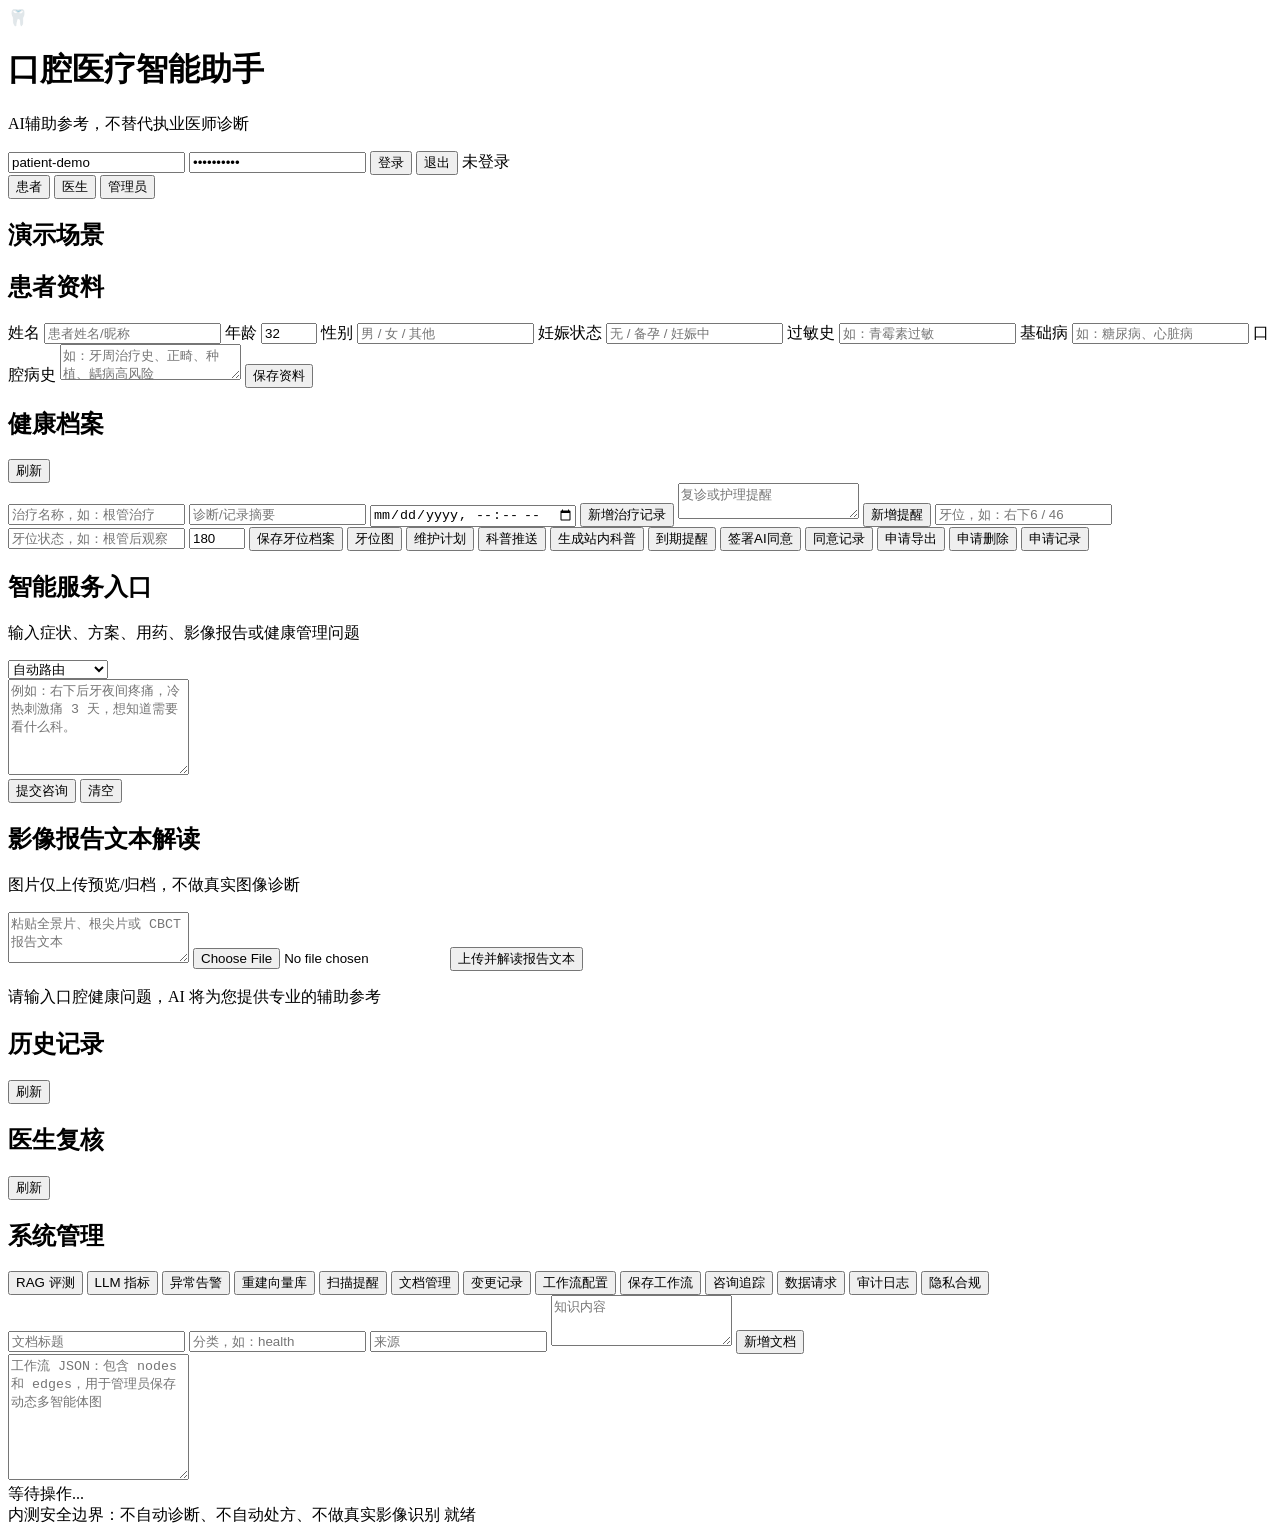
==== app/static/index.html @ a6b904b1 "first commit" ====
<!doctype html>
<html lang="zh-CN">
  <head>
    <meta charset="utf-8" />
    <meta name="viewport" content="width=device-width, initial-scale=1" />
    <title>口腔医疗 Agentic RAG 多智能体平台</title>
    <link rel="stylesheet" href="/static/styles.css" />
  </head>
  <body>
    <header class="topbar">
      <div class="brand">
        <div class="brand-icon">🦷</div>
        <div class="brand-text">
          <h1>口腔医疗智能助手</h1>
          <p>AI辅助参考，不替代执业医师诊断</p>
        </div>
      </div>
      <div class="login-box">
        <input id="loginUserInput" value="patient-demo" aria-label="账号" placeholder="账号" />
        <input id="loginPasswordInput" type="password" value="patient123" aria-label="密码" placeholder="密码" />
        <button id="loginBtn">登录</button>
        <button id="logoutBtn">退出</button>
        <span id="currentUserText">未登录</span>
      </div>
      <div class="role-switcher" aria-label="角色切换">
        <button class="role active" data-role="patient">患者</button>
        <button class="role" data-role="doctor">医生</button>
        <button class="role" data-role="admin">管理员</button>
      </div>
    </header>

    <main class="layout">
      <aside class="sidebar">
        <section class="panel">
          <div class="panel-header">
            <h2>演示场景</h2>
          </div>
          <div class="panel-body">
            <div id="scenarioList" class="scenario-list"></div>
          </div>
        </section>
        <section class="panel">
          <div class="panel-header">
            <h2>患者资料</h2>
          </div>
          <div class="panel-body">
            <label>姓名 <input id="profileNameInput" placeholder="患者姓名/昵称" /></label>
            <label>年龄 <input id="ageInput" type="number" min="0" max="120" value="32" /></label>
            <label>性别 <input id="sexInput" placeholder="男 / 女 / 其他" /></label>
            <label>妊娠状态 <input id="pregnancyInput" placeholder="无 / 备孕 / 妊娠中" /></label>
            <label>过敏史 <input id="allergyInput" placeholder="如：青霉素过敏" /></label>
            <label>基础病 <input id="conditionInput" placeholder="如：糖尿病、心脏病" /></label>
            <label>口腔病史 <textarea id="oralHistoryInput" rows="2" placeholder="如：牙周治疗史、正畸、种植、龋病高风险"></textarea></label>
            <button id="saveProfileBtn" class="primary">保存资料</button>
          </div>
        </section>
        <section class="panel patient-only hidden">
          <div class="panel-header">
            <h2>健康档案</h2>
            <button id="loadCareBtn">刷新</button>
          </div>
          <div class="panel-body">
            <input id="recordTreatmentInput" placeholder="治疗名称，如：根管治疗" />
            <input id="recordDiagnosisInput" placeholder="诊断/记录摘要" />
            <input id="recordNextVisitInput" type="datetime-local" />
            <button id="addRecordBtn">新增治疗记录</button>
            <textarea id="reminderNoteInput" rows="2" placeholder="复诊或护理提醒"></textarea>
            <button id="addReminderBtn">新增提醒</button>
            <input id="toothPositionInput" placeholder="牙位，如：右下6 / 46" />
            <input id="toothStatusInput" placeholder="牙位状态，如：根管后观察" />
            <input id="toothCycleInput" type="number" min="30" max="720" value="180" aria-label="维护周期天数" />
            <button id="addToothRecordBtn">保存牙位档案</button>
            <button id="loadToothChartBtn">牙位图</button>
            <button id="loadMaintenanceBtn">维护计划</button>
            <button id="loadEducationFeedBtn">科普推送</button>
            <button id="pushEducationFeedBtn">生成站内科普</button>
            <button id="runDueNotificationsBtn">到期提醒</button>
            <button id="signConsentBtn">签署AI同意</button>
            <button id="loadConsentsBtn">同意记录</button>
            <button id="requestExportBtn">申请导出</button>
            <button id="requestDeleteBtn">申请删除</button>
            <button id="loadPatientDataRequestsBtn">申请记录</button>
            <div id="careBox" class="history-list"></div>
          </div>
        </section>
      </aside>

      <section class="workspace">
        <section class="consult-card">
          <div class="consult-card-header">
            <div>
              <h2>智能服务入口</h2>
              <p>输入症状、方案、用药、影像报告或健康管理问题</p>
            </div>
            <select id="agentSelect" aria-label="智能体选择">
              <option value="">自动路由</option>
              <option value="triage">症状预问诊</option>
              <option value="treatment">方案解读</option>
              <option value="medication">用药审查</option>
              <option value="imaging">影像报告解读</option>
              <option value="health">健康管理</option>
            </select>
          </div>
          <textarea id="messageInput" rows="6" placeholder="例如：右下后牙夜间疼痛，冷热刺激痛 3 天，想知道需要看什么科。"></textarea>
          <div class="consult-actions">
            <button id="sendBtn" class="primary">提交咨询</button>
            <button id="clearBtn">清空</button>
          </div>
        </section>

        <section class="consult-card imaging-card">
          <div>
            <h2>影像报告文本解读</h2>
            <p>图片仅上传预览/归档，不做真实图像诊断</p>
          </div>
          <textarea id="reportInput" rows="3" placeholder="粘贴全景片、根尖片或 CBCT 报告文本"></textarea>
          <input id="imageInput" type="file" accept="image/*,.pdf" />
          <button id="imagingBtn">上传并解读报告文本</button>
        </section>

        <section id="resultPanel" class="result-panel empty">
          <p>请输入口腔健康问题，AI 将为您提供专业的辅助参考</p>
        </section>
      </section>

      <aside class="rightbar">
        <section class="panel">
          <div class="panel-header">
            <h2>历史记录</h2>
            <button id="refreshHistoryBtn">刷新</button>
          </div>
          <div id="historyList" class="history-list"></div>
        </section>
        <section class="panel doctor-only hidden">
          <div class="panel-header">
            <h2>医生复核</h2>
            <button id="refreshReviewBtn">刷新</button>
          </div>
          <div id="reviewList" class="review-list"></div>
        </section>
        <section class="panel admin-only hidden">
          <div class="panel-header">
            <h2>系统管理</h2>
          </div>
          <div class="admin-actions">
            <button id="ragEvalBtn">RAG 评测</button>
            <button id="llmMetricsBtn">LLM 指标</button>
            <button id="adminAlertsBtn">异常告警</button>
            <button id="rebuildChromaBtn">重建向量库</button>
            <button id="adminRunDueBtn">扫描提醒</button>
            <button id="loadKnowledgeDocsBtn">文档管理</button>
            <button id="loadKnowledgeChangesBtn">变更记录</button>
            <button id="loadWorkflowBtn">工作流配置</button>
            <button id="saveWorkflowBtn">保存工作流</button>
            <button id="loadConsultationTraceBtn">咨询追踪</button>
            <button id="loadDataRequestsBtn">数据请求</button>
            <button id="loadAuditBtn">审计日志</button>
            <button id="loadPrivacyBtn">隐私合规</button>
          </div>
          <div class="knowledge-form">
            <input id="knowledgeTitleInput" placeholder="文档标题" />
            <input id="knowledgeCategoryInput" placeholder="分类，如：health" />
            <input id="knowledgeSourceInput" placeholder="来源" />
            <textarea id="knowledgeContentInput" rows="3" placeholder="知识内容"></textarea>
            <button id="createKnowledgeDocBtn" class="primary">新增文档</button>
          </div>
          <textarea id="workflowJsonInput" rows="8" placeholder="工作流 JSON：包含 nodes 和 edges，用于管理员保存动态多智能体图"></textarea>
          <div id="knowledgeBox" class="admin-panel">等待操作...</div>
        </section>
      </aside>
    </main>

    <footer class="footer">
      <span>内测安全边界：不自动诊断、不自动处方、不做真实影像识别</span>
      <span class="status" id="statusText">就绪</span>
    </footer>

    <script src="/static/app.js"></script>
  </body>
</html>
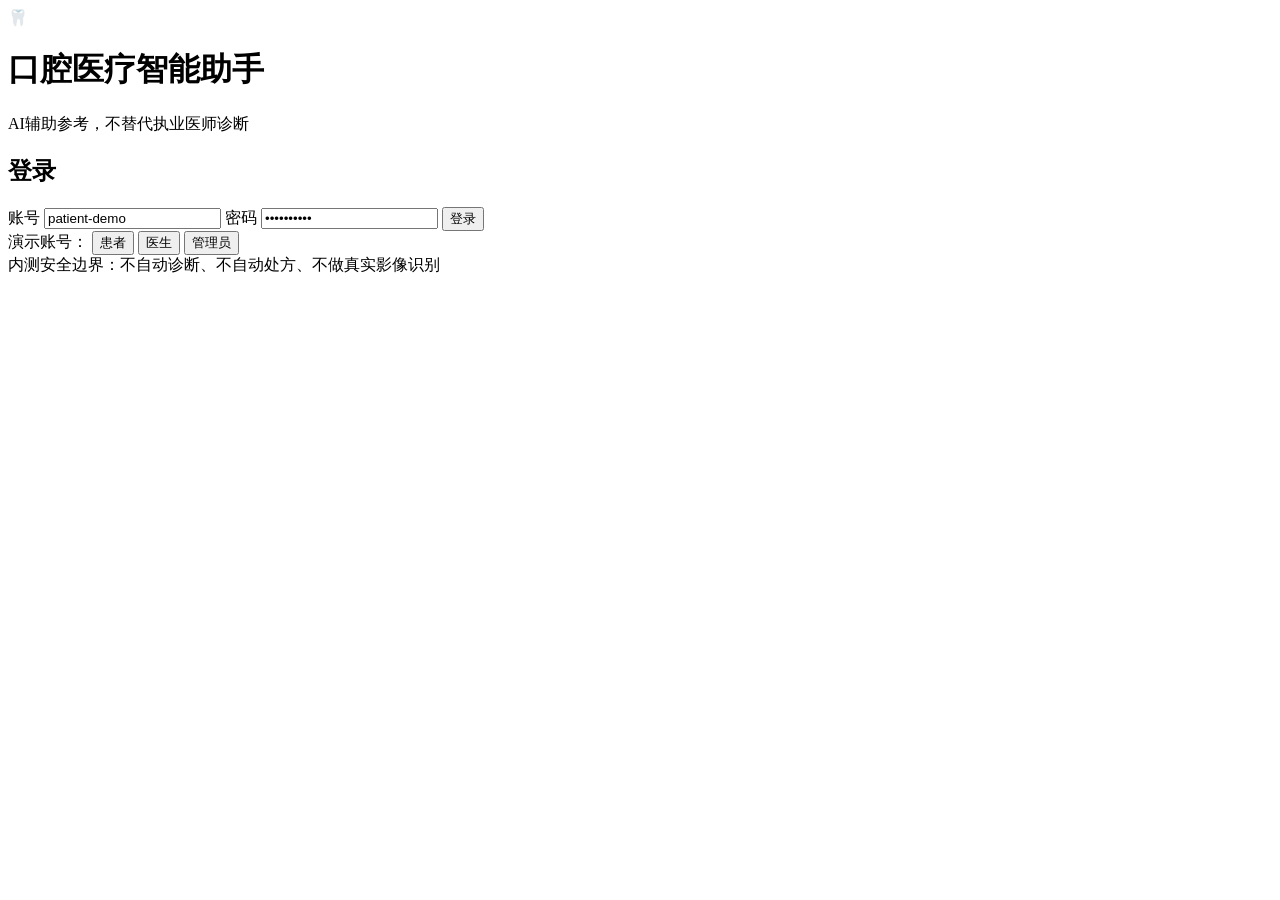
==== commit a7a43890: "前端修正第一轮" ====
--- a/app/static/index.html
+++ b/app/static/index.html
@@ -3,11 +3,11 @@
   <head>
     <meta charset="utf-8" />
     <meta name="viewport" content="width=device-width, initial-scale=1" />
-    <title>口腔医疗 Agentic RAG 多智能体平台</title>
+    <title>登录 · 口腔医疗 Agentic RAG 多智能体平台</title>
     <link rel="stylesheet" href="/static/styles.css" />
   </head>
-  <body>
-    <header class="topbar">
+  <body class="login-page">
+    <main class="login-shell">
       <div class="brand">
         <div class="brand-icon">🦷</div>
         <div class="brand-text">
@@ -15,166 +15,27 @@
           <p>AI辅助参考，不替代执业医师诊断</p>
         </div>
       </div>
-      <div class="login-box">
-        <input id="loginUserInput" value="patient-demo" aria-label="账号" placeholder="账号" />
-        <input id="loginPasswordInput" type="password" value="patient123" aria-label="密码" placeholder="密码" />
-        <button id="loginBtn">登录</button>
-        <button id="logoutBtn">退出</button>
-        <span id="currentUserText">未登录</span>
-      </div>
-      <div class="role-switcher" aria-label="角色切换">
-        <button class="role active" data-role="patient">患者</button>
-        <button class="role" data-role="doctor">医生</button>
-        <button class="role" data-role="admin">管理员</button>
-      </div>
-    </header>
 
-    <main class="layout">
-      <aside class="sidebar">
-        <section class="panel">
-          <div class="panel-header">
-            <h2>演示场景</h2>
-          </div>
-          <div class="panel-body">
-            <div id="scenarioList" class="scenario-list"></div>
-          </div>
-        </section>
-        <section class="panel">
-          <div class="panel-header">
-            <h2>患者资料</h2>
-          </div>
-          <div class="panel-body">
-            <label>姓名 <input id="profileNameInput" placeholder="患者姓名/昵称" /></label>
-            <label>年龄 <input id="ageInput" type="number" min="0" max="120" value="32" /></label>
-            <label>性别 <input id="sexInput" placeholder="男 / 女 / 其他" /></label>
-            <label>妊娠状态 <input id="pregnancyInput" placeholder="无 / 备孕 / 妊娠中" /></label>
-            <label>过敏史 <input id="allergyInput" placeholder="如：青霉素过敏" /></label>
-            <label>基础病 <input id="conditionInput" placeholder="如：糖尿病、心脏病" /></label>
-            <label>口腔病史 <textarea id="oralHistoryInput" rows="2" placeholder="如：牙周治疗史、正畸、种植、龋病高风险"></textarea></label>
-            <button id="saveProfileBtn" class="primary">保存资料</button>
-          </div>
-        </section>
-        <section class="panel patient-only hidden">
-          <div class="panel-header">
-            <h2>健康档案</h2>
-            <button id="loadCareBtn">刷新</button>
-          </div>
-          <div class="panel-body">
-            <input id="recordTreatmentInput" placeholder="治疗名称，如：根管治疗" />
-            <input id="recordDiagnosisInput" placeholder="诊断/记录摘要" />
-            <input id="recordNextVisitInput" type="datetime-local" />
-            <button id="addRecordBtn">新增治疗记录</button>
-            <textarea id="reminderNoteInput" rows="2" placeholder="复诊或护理提醒"></textarea>
-            <button id="addReminderBtn">新增提醒</button>
-            <input id="toothPositionInput" placeholder="牙位，如：右下6 / 46" />
-            <input id="toothStatusInput" placeholder="牙位状态，如：根管后观察" />
-            <input id="toothCycleInput" type="number" min="30" max="720" value="180" aria-label="维护周期天数" />
-            <button id="addToothRecordBtn">保存牙位档案</button>
-            <button id="loadToothChartBtn">牙位图</button>
-            <button id="loadMaintenanceBtn">维护计划</button>
-            <button id="loadEducationFeedBtn">科普推送</button>
-            <button id="pushEducationFeedBtn">生成站内科普</button>
-            <button id="runDueNotificationsBtn">到期提醒</button>
-            <button id="signConsentBtn">签署AI同意</button>
-            <button id="loadConsentsBtn">同意记录</button>
-            <button id="requestExportBtn">申请导出</button>
-            <button id="requestDeleteBtn">申请删除</button>
-            <button id="loadPatientDataRequestsBtn">申请记录</button>
-            <div id="careBox" class="history-list"></div>
-          </div>
-        </section>
-      </aside>
+      <form id="loginForm" class="login-card">
+        <h2>登录</h2>
+        <label>账号 <input id="loginUserInput" value="patient-demo" autocomplete="username" placeholder="账号" /></label>
+        <label>密码 <input id="loginPasswordInput" type="password" value="patient123" autocomplete="current-password" placeholder="密码" /></label>
+        <button type="submit" class="primary">登录</button>
+        <p id="loginError" class="login-error" hidden></p>
 
-      <section class="workspace">
-        <section class="consult-card">
-          <div class="consult-card-header">
-            <div>
-              <h2>智能服务入口</h2>
-              <p>输入症状、方案、用药、影像报告或健康管理问题</p>
-            </div>
-            <select id="agentSelect" aria-label="智能体选择">
-              <option value="">自动路由</option>
-              <option value="triage">症状预问诊</option>
-              <option value="treatment">方案解读</option>
-              <option value="medication">用药审查</option>
-              <option value="imaging">影像报告解读</option>
-              <option value="health">健康管理</option>
-            </select>
-          </div>
-          <textarea id="messageInput" rows="6" placeholder="例如：右下后牙夜间疼痛，冷热刺激痛 3 天，想知道需要看什么科。"></textarea>
-          <div class="consult-actions">
-            <button id="sendBtn" class="primary">提交咨询</button>
-            <button id="clearBtn">清空</button>
-          </div>
-        </section>
+        <div class="demo-logins">
+          <span>演示账号：</span>
+          <button type="button" data-demo-login="patient">患者</button>
+          <button type="button" data-demo-login="doctor">医生</button>
+          <button type="button" data-demo-login="admin">管理员</button>
+        </div>
+      </form>
 
-        <section class="consult-card imaging-card">
-          <div>
-            <h2>影像报告文本解读</h2>
-            <p>图片仅上传预览/归档，不做真实图像诊断</p>
-          </div>
-          <textarea id="reportInput" rows="3" placeholder="粘贴全景片、根尖片或 CBCT 报告文本"></textarea>
-          <input id="imageInput" type="file" accept="image/*,.pdf" />
-          <button id="imagingBtn">上传并解读报告文本</button>
-        </section>
-
-        <section id="resultPanel" class="result-panel empty">
-          <p>请输入口腔健康问题，AI 将为您提供专业的辅助参考</p>
-        </section>
-      </section>
-
-      <aside class="rightbar">
-        <section class="panel">
-          <div class="panel-header">
-            <h2>历史记录</h2>
-            <button id="refreshHistoryBtn">刷新</button>
-          </div>
-          <div id="historyList" class="history-list"></div>
-        </section>
-        <section class="panel doctor-only hidden">
-          <div class="panel-header">
-            <h2>医生复核</h2>
-            <button id="refreshReviewBtn">刷新</button>
-          </div>
-          <div id="reviewList" class="review-list"></div>
-        </section>
-        <section class="panel admin-only hidden">
-          <div class="panel-header">
-            <h2>系统管理</h2>
-          </div>
-          <div class="admin-actions">
-            <button id="ragEvalBtn">RAG 评测</button>
-            <button id="llmMetricsBtn">LLM 指标</button>
-            <button id="adminAlertsBtn">异常告警</button>
-            <button id="rebuildChromaBtn">重建向量库</button>
-            <button id="adminRunDueBtn">扫描提醒</button>
-            <button id="loadKnowledgeDocsBtn">文档管理</button>
-            <button id="loadKnowledgeChangesBtn">变更记录</button>
-            <button id="loadWorkflowBtn">工作流配置</button>
-            <button id="saveWorkflowBtn">保存工作流</button>
-            <button id="loadConsultationTraceBtn">咨询追踪</button>
-            <button id="loadDataRequestsBtn">数据请求</button>
-            <button id="loadAuditBtn">审计日志</button>
-            <button id="loadPrivacyBtn">隐私合规</button>
-          </div>
-          <div class="knowledge-form">
-            <input id="knowledgeTitleInput" placeholder="文档标题" />
-            <input id="knowledgeCategoryInput" placeholder="分类，如：health" />
-            <input id="knowledgeSourceInput" placeholder="来源" />
-            <textarea id="knowledgeContentInput" rows="3" placeholder="知识内容"></textarea>
-            <button id="createKnowledgeDocBtn" class="primary">新增文档</button>
-          </div>
-          <textarea id="workflowJsonInput" rows="8" placeholder="工作流 JSON：包含 nodes 和 edges，用于管理员保存动态多智能体图"></textarea>
-          <div id="knowledgeBox" class="admin-panel">等待操作...</div>
-        </section>
-      </aside>
+      <footer class="footer">
+        <span>内测安全边界：不自动诊断、不自动处方、不做真实影像识别</span>
+      </footer>
     </main>
 
-    <footer class="footer">
-      <span>内测安全边界：不自动诊断、不自动处方、不做真实影像识别</span>
-      <span class="status" id="statusText">就绪</span>
-    </footer>
-
-    <script src="/static/app.js"></script>
+    <script type="module" src="/static/js/login.js"></script>
   </body>
 </html>
